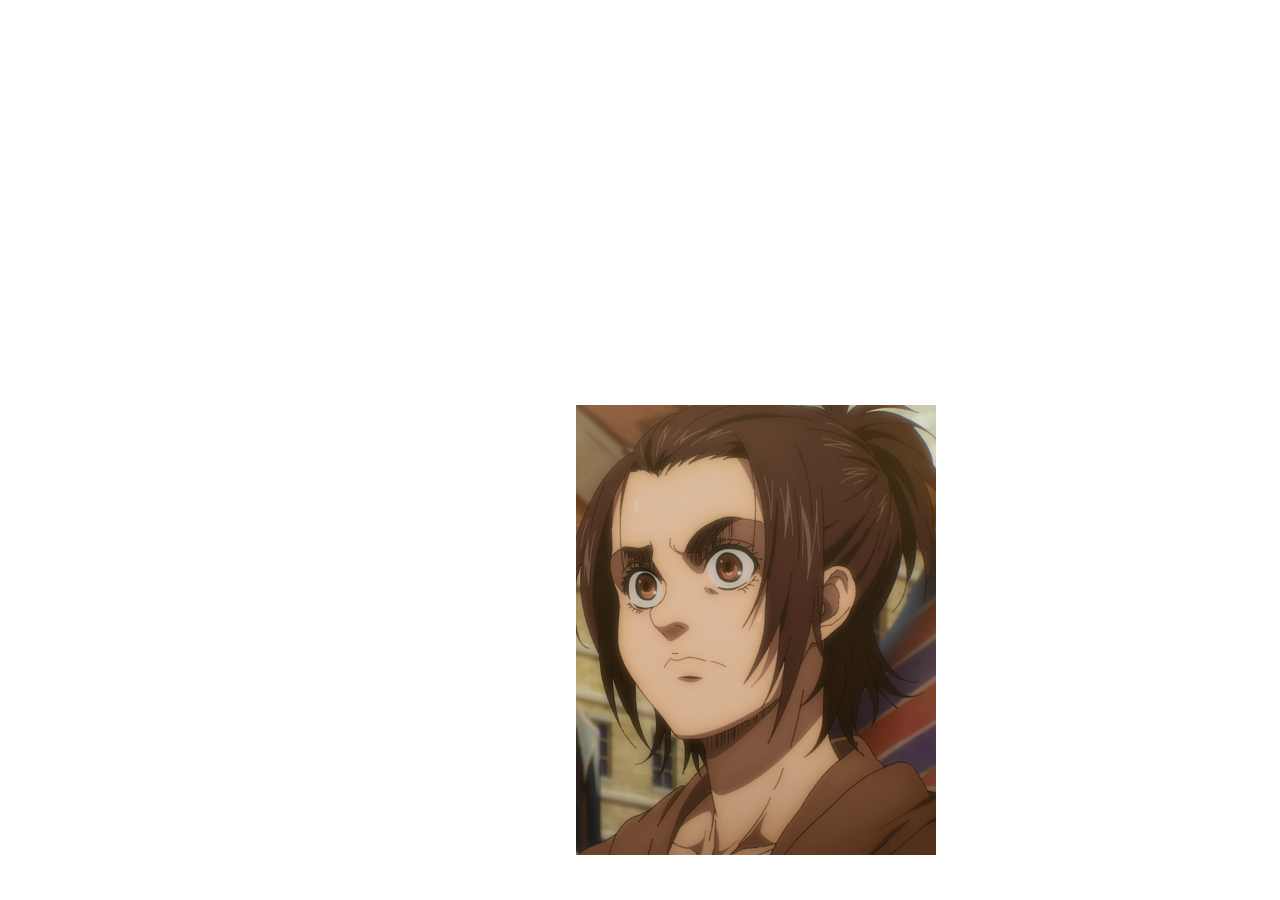
==== rsc/gabi.html @ bf344866 "update" ====
<head>
    <title>
        gabi fan page (as requested by sienna)
    </title>
    <link rel="stylesheet" href="styles.css">
    <script src="javascript.js"></script>
</head>

<body>
    <img src="gabi1.png" style="position: absolute; left: 45%; top: 45%;">
</body>
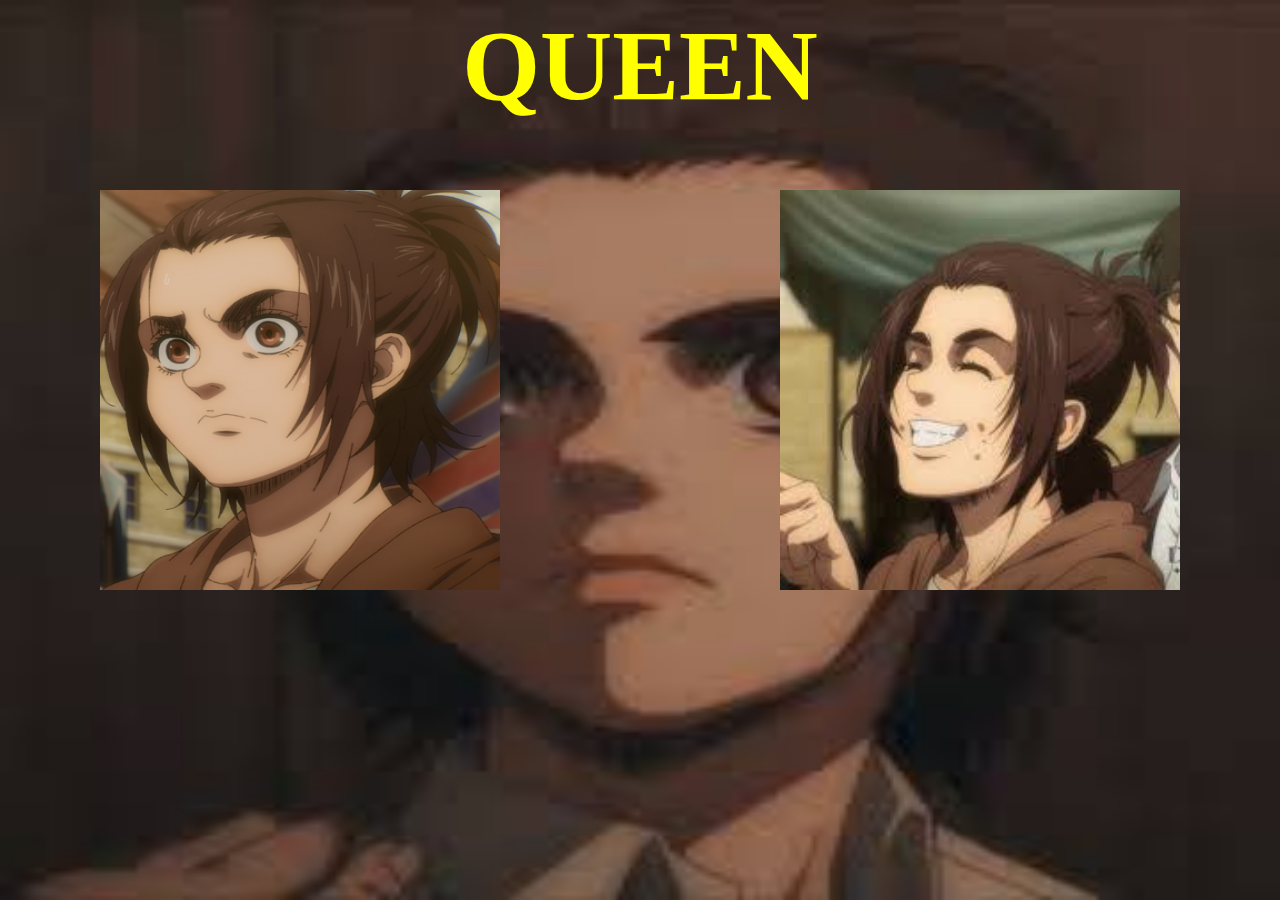
==== commit 8790ac5a: "gabi fanpage made" ====
--- a/rsc/gabi.html
+++ b/rsc/gabi.html
@@ -7,5 +7,15 @@
 </head>
 
 <body>
-    <img src="gabi1.png" style="position: absolute; left: 45%; top: 45%;">
+    <div style="position: absolute; left:0px; top: 0px; z-index: -1; height: 100%; width: 100%;">
+        <img src="gabi2.png" height="100%" width="100%">
+    </div>
+    
+    <div>
+        <h1 style="font-size: 100px; color:yellow; text-align: center;">
+            QUEEN
+        </h1>
+        <img src="gabi1.png" style="position: absolute; left:100px;" height="400px" width="400px">
+        <img src="gabi3.png" style="position: absolute; right:100px;"height="400px" width="400px">
+    </div>
 </body>
--- a/rsc/styles.css
+++ b/rsc/styles.css
@@ -0,0 +1,18 @@
+.blackBox
+{
+    background-color: black;
+    z-index: 1;
+    position: absolute;
+    left:0px;
+    top:150px
+}
+
+.banner
+{
+    background-color: black;
+    position: absolute;
+    left: 0px;
+    top: 0px;
+    width: 100%;
+    height: 100px;
+}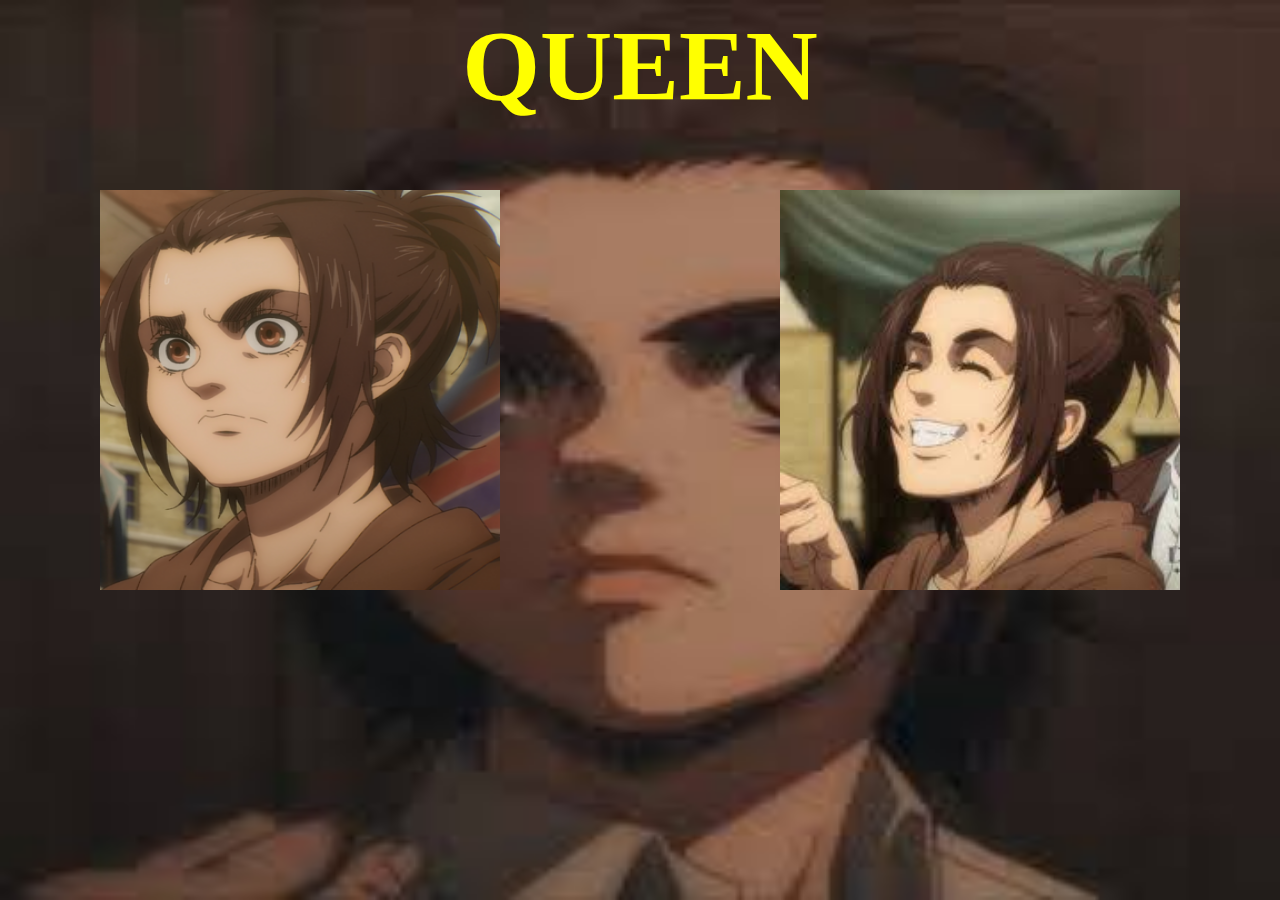
==== commit 522b247f: "changed file names in the sites." ====
--- a/rsc/gabi.html
+++ b/rsc/gabi.html
@@ -8,14 +8,17 @@
 
 <body>
     <div style="position: absolute; left:0px; top: 0px; z-index: -1; height: 100%; width: 100%;">
-        <img src="gabi2.png" height="100%" width="100%">
+        <img src="Compressed_and_resized_gabi2.png" height="100%" width="100%">
     </div>
     
     <div>
         <h1 style="font-size: 100px; color:yellow; text-align: center;">
             QUEEN
         </h1>
-        <img src="gabi1.png" style="position: absolute; left:100px;" height="400px" width="400px">
-        <img src="gabi3.png" style="position: absolute; right:100px;"height="400px" width="400px">
+        <img src="Compressed_and_resized_gabi1.png" style="position: absolute; left:100px;" height="400px" width="400px">
+        <img src="Compressed_and_resized_gabi3.png" style="position: absolute; right:100px;"height="400px" width="400px">
+    </div>
+    <div style="z-index: -2; position: absolute; left: 40%; height: 40%;">
+        if you see this then you are pog :DDD
     </div>
 </body>
--- a/rsc/styles.css
+++ b/rsc/styles.css
@@ -1,18 +1,13 @@
-.blackBox
+.br
 {
-    background-color: black;
-    z-index: 1;
-    position: absolute;
-    left:0px;
-    top:150px
+    display: block;
+    content: "";
+    margin-top: 120px;
 }
 
-.banner
+html
 {
-    background-color: black;
-    position: absolute;
-    left: 0px;
-    top: 0px;
-    width: 100%;
-    height: 100px;
+    background-image:url("Compressed_and_resized_grass.jpg");
+    background-repeat:repeat;
+    object-fit: fill;
 }